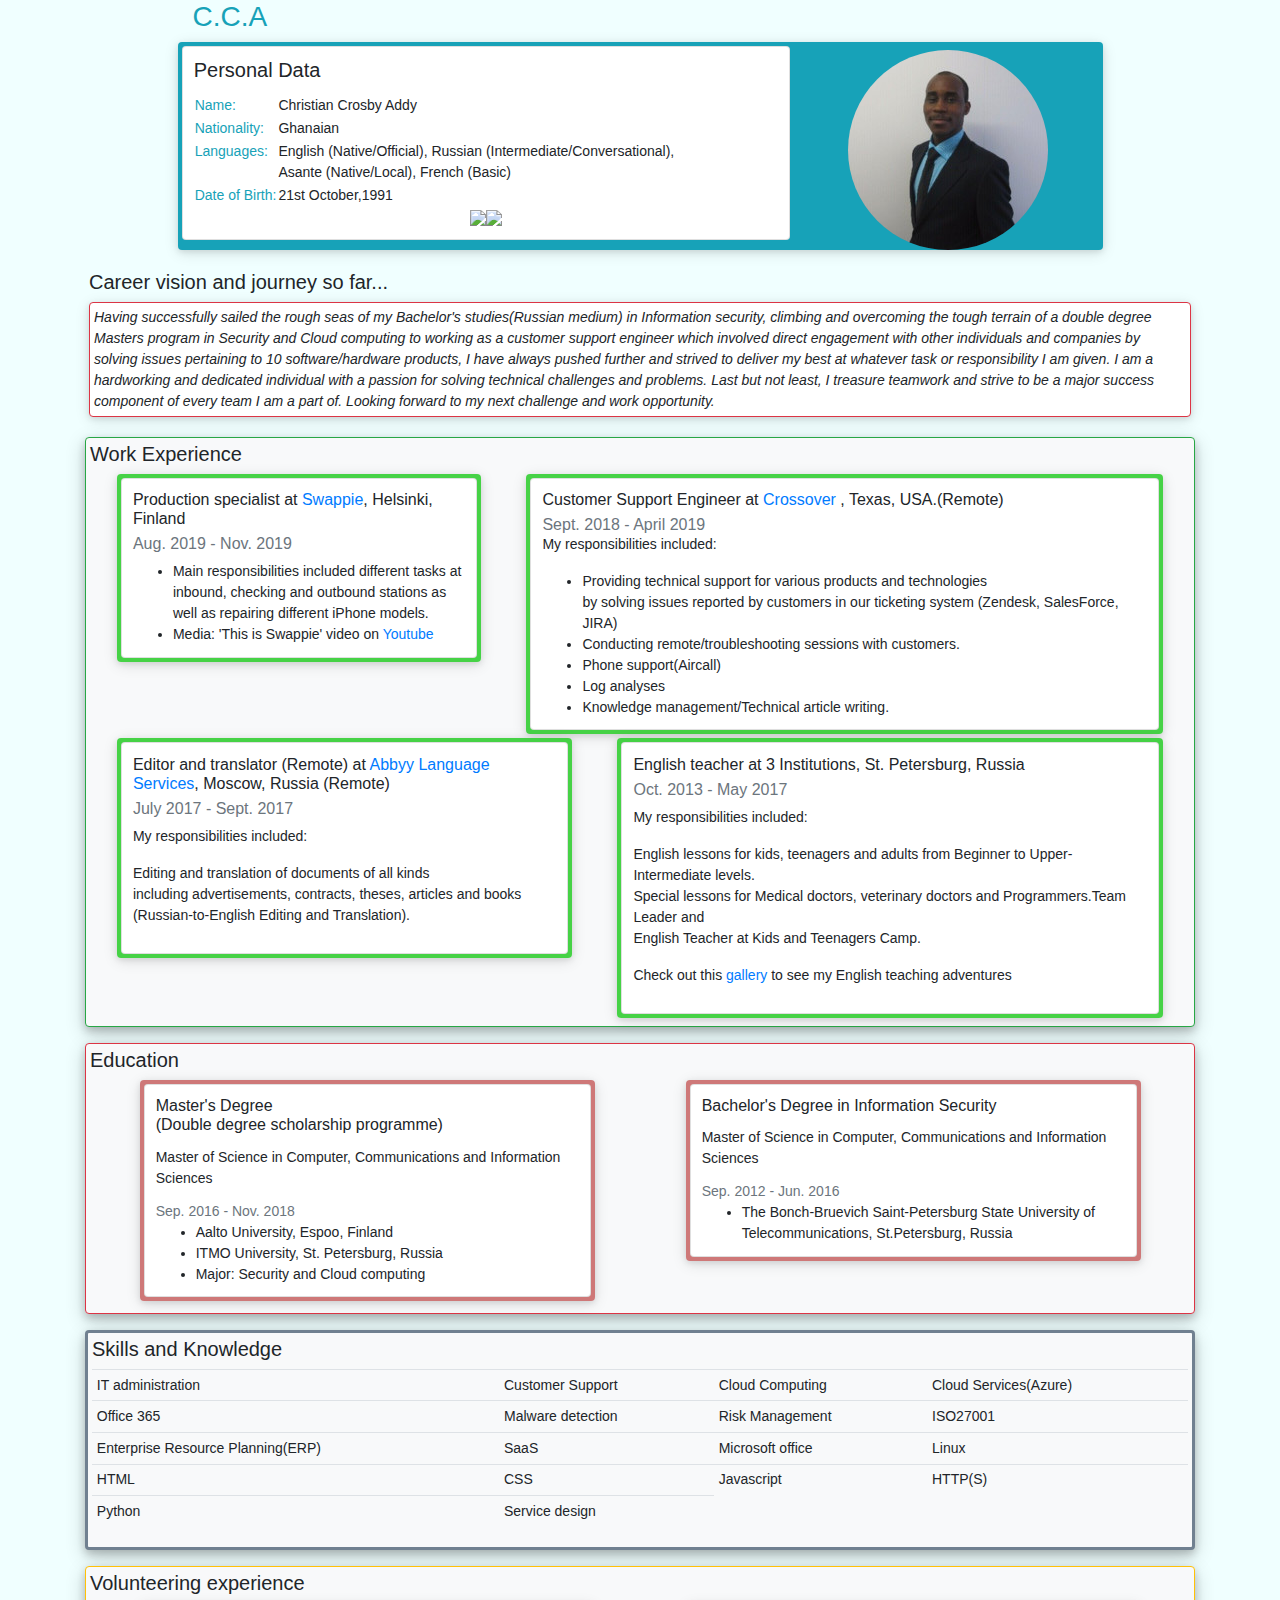
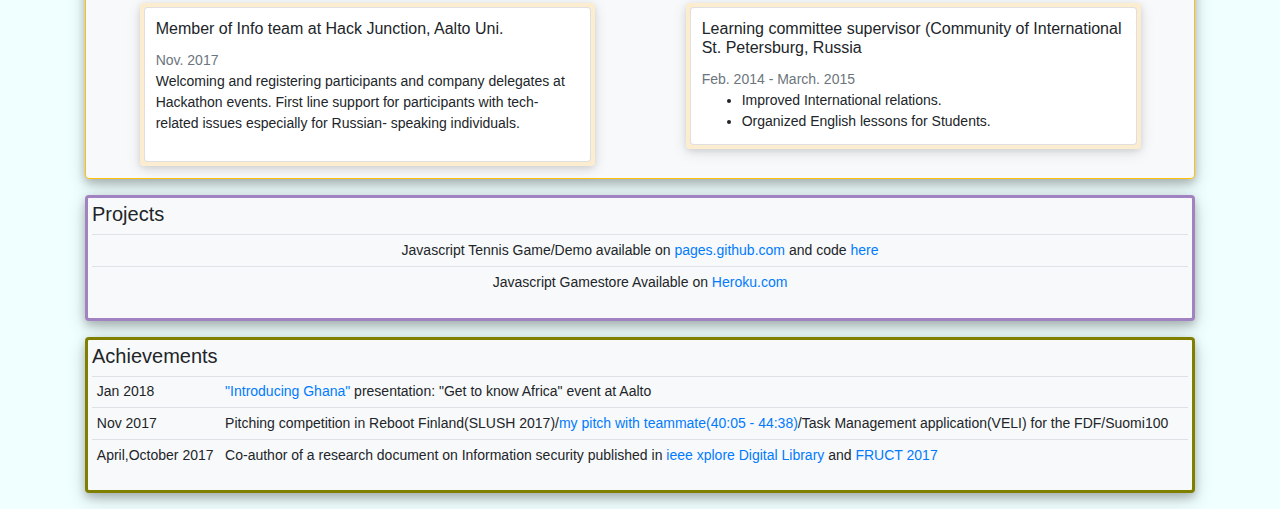
==== index.html @ db470916 "add link (gallery pictures of English teaching experience)" ====
<!doctype html>
<html lang="en">

<head>
    <!-- Required meta tags -->
    <meta charset="utf-8">
    <meta name="viewport" content="width=device-width, initial-scale=1, shrink-to-fit=no">

    <!-- Bootstrap CSS -->
    <link rel="stylesheet" href="https://stackpath.bootstrapcdn.com/bootstrap/4.3.1/css/bootstrap.min.css" integrity="sha384-ggOyR0iXCbMQv3Xipma34MD+dH/1fQ784/j6cY/iJTQUOhcWr7x9JvoRxT2MZw1T"
    crossorigin="anonymous">

    <!-- Custom CSS -->
    <link rel="stylesheet" type="text/css" href="resume.css">

    <!-- Font awesome - Webfront -->
    <!-- <link rel="stylesheet" href="https://use.fontawesome.com/releases/v5.9.0/css/solid.css" integrity="sha384-ypqxM+6jj5ropInEPawU1UEhbuOuBkkz59KyIbbsTu4Sw62PfV3KUnQadMbIoAzq" crossorigin="anonymous"> -->
    <!-- <link rel="stylesheet" href="https://use.fontawesome.com/releases/v5.9.0/css/fontawesome.css" integrity="sha384-NnhYAEceBbm5rQuNvCv6o4iIoPZlkaWfvuXVh4XkRNvHWKgu/Mk2nEjFZpPQdwiz" crossorigin="anonymous"> -->
    <script src="https://kit.fontawesome.com/73251abeca.js"></script>

    <!-- Javascript -->
    <script src="https://ajax.googleapis.com/ajax/libs/jquery/3.4.1/jquery.min.js"></script>
    <script src="https://cdnjs.cloudflare.com/ajax/libs/popper.js/1.14.7/umd/popper.min.js"></script>
    <script src="https://maxcdn.bootstrapcdn.com/bootstrap/4.3.1/js/bootstrap.min.js"></script>

    <title>Christian Addy - Resume</title>
</head>
<body>
  <header>
      <div class="container">
        <div class="row col-md-12 col-lg-10 mx-auto">
        <h3 class="text-info mb-1">C.C.A</h3>
        </div>
      </div>
  </header>
  <section class="container mt-1 mb-3">
    <!-- Personal Data -->
    <!-- Row 1 -->
      <div class="row bg-info rounded css-shadow-3 col-md-12 col-lg-10 px-0 mx-auto">
        <!-- Item 1 -->
          <div class="col-md-4 order-md-2 mt-2 align-self-center">
              <img src="Linkedin profile pic.jpg" class="rounded-circle mx-auto d-block align-self-center" alt="Responsive image">
          </div>
          <!--End of Item 1  -->

          <!-- Item 2 -->
          <!--Using paragraphs and spans-->
          <div class="col-md-8 order-md-1 p-1">
            <div class="card">
              <div class="card-body">
                <h5 class="card-title">Personal Data</h5>
                <!-- <h5 class="card-title">Personal Data</h5>
                <p class="mb-1"><span class="text-info">Nationality: </span><span class="second-text">Ghanaian</span></p>
                <p class="mb-1"><span class="text-info">Languages: </span><span class="second-text">English (Native/Official), Russian (Intermediate/Conversational),</span></p>
                <p class="mb-1"><span class="text-info invisible">Languages: </span><span class="second-text">& Asante (Native/Local), French (Basic)</span></p>
                <p class="mb-1"><span class="text-info">Date of Birth: </span><span class="second-text">21st October,1991</span></p>
                <p class="mb-1"><span class="text-info">Phone: </span><span class="second-text">+358 41 7519139</span></p>
                <p class="mb-1"><span class="text-info">Email: </span><span class="second-text">jlcaddy4@gmail.com</span></p>
                <p class="mb-1 text-info">LinkedIn: <a href="https://www.linkedin.com/in/christian-crosby-addy-b1341382" class="text-secondary">https://www.linkedin.com/in/christian-crosby-addy-b1341382/</a></p> -->

                <!--Using tables below-->

                <table>
                  <tr>
                    <td class="text-info">Name:</td>
                    <td>Christian Crosby Addy</td>
                  </tr>
                  <tr>
                    <td class="text-info">Nationality:</td>
                    <td>Ghanaian</td>
                  </tr>
                  <tr>
                    <td class="d-flex align-items-start text-info">Languages:</td>
                    <td>English (Native/Official), Russian (Intermediate/Conversational), <br> Asante (Native/Local), French (Basic)</td>
                  </tr>
                  <tr>
                    <td class="text-info"> Date of Birth:</td>
                    <td class="align-items-center">21st October,1991</td>
                  </tr>
              </table>
                <div class="social-icons d-flex justify-content-center">
                  <a href="https://www.linkedin.com/in/christian-crosby-addy-b1341382/"><img src="https://img.icons8.com/plasticine/50/000000/linkedin.png"></a>
                  <a href="https://github.com/criscrispy"><img src="https://img.icons8.com/ios-filled/40/000000/github.png"></a>
                </div>
                </div>
              </div>
            </div>
          <!-- End of Item 2 -->
        </div>
        <!-- End of Row 1 -->
        <!-- End of Personal Data -->


  <!-- About me section -->
  <div class="p-1 my-3 mx-auto rounded col-md-12">
      <h5>Career vision and journey so far...</h5>
      <div class="bg-white border border-danger p-1 rounded mt-1 col-md-12  mx-auto css-shadow-1">
          <p class="font-italic mb-0">Having successfully sailed the rough seas of my Bachelor's studies(Russian medium)
           in Information security, climbing and overcoming the tough terrain of a double
           degree Masters program in Security and Cloud computing to working as a customer
           support engineer which involved direct engagement with other individuals and companies
           by solving issues pertaining to 10 software/hardware products,
           I have always pushed further and strived to deliver my best at
           whatever task or responsibility I am given.
           I am a hardworking and dedicated individual with a passion for solving technical
           challenges and problems. Last but not least, I treasure teamwork and strive to
           be a major success component of every team I am a part of. Looking forward to
           my next challenge and work opportunity.</p>
       </div>
  </div>

<!-- Work experience section -->
      <div class="bg-light border border-success p-1 my-3 rounded css-shadow-2">
        <h5>Work Experience</h5>
        <!-- Row 1 - Work Experience -->
        <div class="row m-1 align-items-start justify-content-around">
            <!-- Item 1 -->
            <div class="col-md-4  mb-1 rounded work-ex-item p-1 css-shadow-3">
                  <div class="card">
                    <div class="card-body">
                      <h6 class="card-title">Production specialist at <a href="https://swappie.com/en/">Swappie</a>, Helsinki, Finland</h6>
                      <h6 class="card-subtitle mb-2 text-muted">Aug. 2019 - Nov. 2019</h6>
                      <ul>
                        <li>Main responsibilities included different tasks at inbound, checking and outbound stations as well as repairing different iPhone models.</li>
                        <li>Media: 'This is Swappie' video on <a href="https://www.youtube.com/watch?v=WFl560Ij-IQ&feature=youtu.be">Youtube</a></li>
                      </ul>
                    </div>
                  </div>
              </div>
              <!-- End of Item 1 -->

              <!-- Item 2 -->
              <div class="col-md-7 work-ex-item rounded p-1 css-shadow-3">
                <div class="card">
                  <div class="card-body">
                    <h6 class="card-title">Customer Support Engineer at <a href="https://www.crossover.com">Crossover</a> , Texas, USA.(Remote)</h6>
                    <h6 class="card-subtitle text-muted">Sept. 2018 - April 2019</h6>
                    <p>My responsibilities included:</p>
                    <ul>
                      <li>Providing technical support for various products and technologies <br> by solving issues reported by customers in our ticketing system (Zendesk, SalesForce, JIRA)</li>
                      <li>Conducting remote/troubleshooting sessions with customers.</li>
                      <li>Phone support(Aircall)</li>
                      <li>Log analyses</li>
                      <li>Knowledge management/Technical article writing.</li>
                    </ul>
                  </div>
                </div>
              </div>
        </div>
              <!--End of Item 2  -->
              <!--End of Row 1 - Work Experience -->


            <!-- Row 2 - Work Experience -->
        <div class="row m-1 align-items-start justify-content-around">
          <!-- Item 1 -->
          <div class="rounded p-1 mb-1 work-ex-item col-md-5 css-shadow-3">
              <div class="card">
                <div class="card-body">
                  <h6 class="card-title">Editor and translator (Remote) at <a href="https://en.als.ltd/about">Abbyy Language Services</a>, Moscow, Russia (Remote)</h6>
                  <h6 class="card-subtitle mb-2 text-muted">July  2017 - Sept. 2017</h6>
                  <p>My responsibilities included:</p>
                  <p>Editing and translation of documents of all kinds <br> including advertisements, contracts, theses, articles and books <br>(Russian-to-English Editing and Translation).</p>
                </div>
              </div>
            </div>
          <!-- End of Item 1 -->

          <!-- Item 2 -->
          <div class="col-md-6 rounded work-ex-item p-1 css-shadow-3">
                <div class="card">
                  <div class="card-body">
                    <h6 class="card-title">English teacher at 3 Institutions, St. Petersburg, Russia</h6>
                    <h6 class="card-subtitle mb-2 text-muted">Oct. 2013 - May 2017</h6>
                    <p>My responsibilities included:</p>
                    <p>English lessons for kids, teenagers and adults from Beginner to Upper-Intermediate levels. <br>
                      Special lessons for Medical doctors, veterinary doctors and Programmers.Team Leader and <br>
                       English Teacher at Kids and Teenagers Camp.</p>
                       <p>Check out this <a href="https://criscrispy.github.io/my-english-teaching-adventures-in-pictures/">gallery</a> to see my English teaching adventures </p>
                  </div>
                </div>
        </div>
      </div>
    <!-- End of Row 2 - Work Experience -->
  </div>
<!-- End of work experience section -->


<!-- Education section -->
  <div class="bg-light border border-danger p-1 my-3 rounded css-shadow-2">
    <h5>Education</h5>
    <!-- Row 1 - Education -->
    <div class="row m-1 align-items-start justify-content-around">
        <!-- Item 1 -->
        <div class="col-md-5 mb-1 rounded education-item p-1 css-shadow-3">
              <div class="card">
                <div class="card-body">
                  <h6 class="card-title">Master's Degree<br>(Double degree scholarship programme)</h6>
                  <p class="card-title">Master of Science in Computer, Communications and Information Sciences</p>
                  <h7 class="card-subtitle mb-2 text-muted">Sep. 2016 - Nov. 2018</h7>
                  <ul>
                    <li>Aalto University, Espoo, Finland</li>
                    <li>ITMO University, St. Petersburg, Russia</li>
                    <li>Major: Security and Cloud computing</li>
                  </ul>
                </div>
              </div>
          </div>
          <!-- End of Item 1 -->

          <!-- Item 2 -->
          <div class="col-md-5 education-item rounded p-1 css-shadow-3">
            <div class="card">
              <div class="card-body">
                <h6 class="card-title">Bachelor's Degree in Information Security</h6>
                <p class="card-title">Master of Science in Computer, Communications and Information Sciences</p>
                <h7 class="card-subtitle mb-2 text-muted">Sep. 2012 - Jun. 2016</h7>
                <ul>
                  <li>The Bonch-Bruevich Saint-Petersburg State University of Telecommunications, St.Petersburg, Russia</li>
                </ul>
              </div>
            </div>
          </div>
    </div>
          <!--End of Item 2  -->
          <!-- End of Row 1 - Education -->
  </div>
<!-- End of Education section -->


<!-- Skills and Knowledge section -->
<div class="bg-light skills-knowledge p-1 my-3 rounded css-shadow-2">
  <h5>Skills and Knowledge</h5>
    <table class="table table-sm">
      <tbody>
        <tr class="justify-content-center">
          <td>IT administration</td>
          <td>Customer Support</td>
          <td>Cloud Computing</td>
          <td>Cloud Services(Azure)</td>
        </tr>
        <tr>
          <td>Office 365</td>
          <td>Malware detection</td>
          <td>Risk Management</td>
          <td>ISO27001</td>
        </tr>
        <tr>
          <td>Enterprise Resource Planning(ERP)</td>
          <td>SaaS</td>
          <td>Microsoft office</td>
          <td>Linux</td>
        </tr>
        <tr>
          <td>HTML</td>
          <td>CSS</td>
          <td>Javascript</td>
          <td>HTTP(S)</td>
        </tr>
        <tr>
          <td>Python</td>
          <td>Service design</td>
        </tr>
      </tbody>
    </table>
  </div>
</div>
<!-- End of Skills and Knowledge section -->

<!-- Volunteering experience section -->
  <div class="bg-light border border-warning p-1 my-3 rounded css-shadow-2">
    <h5>Volunteering experience</h5>
    <!-- Row 1 - Volunteering experience section -->
    <div class="row m-1 align-items-start justify-content-around">
        <!-- Item 1 -->
        <div class="col-md-5 mb-1 rounded p-1 css-shadow-3 volun-ex-item">
              <div class="card">
                <div class="card-body">
                  <h6 class="card-title">Member of Info team at Hack Junction, Aalto Uni.</h6>
                  <h7 class="card-subtitle mb-2 text-muted">Nov. 2017</h7>
                  <p>Welcoming and registering participants and company delegates at Hackathon events.
                    First line support for participants with tech-related issues especially for Russian-
                    speaking individuals.</p>
                </div>
              </div>
          </div>
          <!-- End of Item 1 -->

          <!-- Item 2 -->
          <div class="col-md-5 rounded p-1 css-shadow-3 volun-ex-item">
            <div class="card">
              <div class="card-body">
                <h6 class="card-title">Learning committee supervisor (Community of International St. Petersburg, Russia</h6>
                <h7 class="card-subtitle mb-2 text-muted">Feb. 2014 - March. 2015</h7>
                <ul>
                  <li>Improved International relations.</li>
                  <li>Organized English lessons for Students.</li>
                </ul>
              </div>
            </div>
          </div>
    </div>
          <!--End of Item 2  -->
          <!-- End of Row 1 - Volunteering experience section -->
  </div>
<!-- End of Volunteering experience section  -->

<!-- Projects section -->
<div class="bg-light projects p-1 my-3 rounded css-shadow-2">
  <h5>Projects</h5>
    <table class="table table-sm text-center">
      <tbody>
        <tr>
          <td>Javascript Tennis Game/Demo available on <a href="https://criscrispy.github.io/TENNIS-GAME-IN-JAVASCRIPT-AND-HTML/">pages.github.com</a> and code <a href="https://github.com/criscrispy/TENNIS-GAME-IN-JAVASCRIPT-AND-HTML">here</a></td>
        </tr>
        <tr>
          <td>Javascript Gamestore Available on <a href="https://calm-mountain-93740.herokuapp.com">Heroku.com</a></td>
        </tr>
      </tbody>
    </table>
  </div>
</div>
<!-- End of Projects section -->

<!-- Achievements section -->
<div class="bg-light achievements p-1 my-3 rounded css-shadow-2">
  <h5>Achievements</h5>
    <table class="table table-sm">
      <tbody>
        <tr>
          <td>Jan 2018</td>
          <td><a href="https://goo.gl/VLYKh4">"Introducing Ghana"</a> presentation: "Get to know Africa" event at Aalto</td>
        </tr>
        <tr>
          <td>Nov 2017</td>
          <td class="text-break">Pitching competition in Reboot Finland(SLUSH 2017)/<a href="https://goo.gl/rmZju6">my pitch with teammate(40:05 - 44:38)</a>/Task Management application(VELI) for the FDF/Suomi100</td>
        </tr>
        <tr>
          <td>April,October 2017</td>
          <td>Co-author of a research document on Information security published in
            <a href="http://ieeexplore.ieee.org/document/8071333/">ieee xplore Digital Library</a> and
            <a href="https://www.fruct.org/publications/fruct20/files/Pan.pdf">FRUCT 2017</a></td>
        </tr>
      </tbody>
    </table>
  </div>
</div>
<!-- End of Skills and Knowledge section -->

  </section>
</body>
---- resume.css ----
body {
  background-color: azure;
  font-size: 0.875rem;
}

ul {
  margin-bottom: 0rem;
}

.card-body {
  padding: 0.7rem;
}


/*.css-shadow1 - used for about-me section div only --
: Career and journey so far  */
.css-shadow-1 {
  -ms-transform: scale(1) ; /* IE 9 */
  -webkit-transform: scale(1) ; /* Safari 3-8 */
  transform: scale(1) ;
  transition: transform .5s ease-out;
  box-shadow: 0 2px 6px 0 rgba(0, 0, 0, 0.1),
  0 3px 15px 0 rgba(0, 0, 0, 0.11);
}

.css-shadow-1:hover{
  -ms-transform: scale(1.04) ; /* IE 9 */
  -webkit-transform: scale(1.04) ; /* Safari 3-8 */
  transform: scale(1.04) ;
  transition: transform .5s ease-in-out;
  box-shadow: 0 4px 8px 0 rgba(0, 0, 0, 0.2),
  0 6px 20px 0 rgba(0, 0, 0, 0.19);
}

/*.css-shadow-2 - used for parent divs such as work experience, education */
.css-shadow-2{
  box-shadow: 0 4px 8px 0 rgba(0, 0, 0, 0.2),
  0 6px 20px 0 rgba(0, 0, 0, 0.19);
}


/*.css-shadow-3 - used for child divs in the Persnal data, work experience, education */
.css-shadow-3:hover{
  -ms-transform: scale(1.01) ; /* IE 9 */
  -webkit-transform: scale(1.01) ; /* Safari 3-8 */
  transform: scale(1.01) ;
  transition: transform .5s ease-in-out;
  box-shadow: 0 4px 8px 0 rgba(0, 0, 0, 0.2),
  0 6px 20px 0 rgba(0, 0, 0, 0.19);
}

.css-shadow-3 {
  -ms-transform: scale(1) ; /* IE 9 */
  -webkit-transform: scale(1) ; /* Safari 3-8 */
  transform: scale(1) ;
  transition: transform .5s ease-out;
  box-shadow: 0 2px 6px 0 rgba(0, 0, 0, 0.1),
  0 3px 15px 0 rgba(0, 0, 0, 0.11);
}

/* Volunteer experience */
.volun-ex-item {
  background-color: rgba(255,228,181, 0.6) /*MOCCASIN*/
}


/* Work experience */
.work-ex-item {
  /* background-color: rgb(152,251,152) /*PALEGREEN*/
  background-color: rgba(50,205,50,0.9) /*LIMEGREEN*/
}

/* Education */
.education-item {
  background-color: rgba(178,34,34, 0.6); /*FIREBRICK*/
}

/* Projects */
.projects
{
  border: solid rgba(102,51,153, 0.6) ; /*REBECCAPURPLE*/

}

/* Skills and Knowledge */
.skills-knowledge
{
  border: solid rgb(112,128,144); /*SLATEGREY*/

}


/* Achievemments */
.achievements
{
  border: solid rgb(128,128,0) ; /*OLIVE*/

}
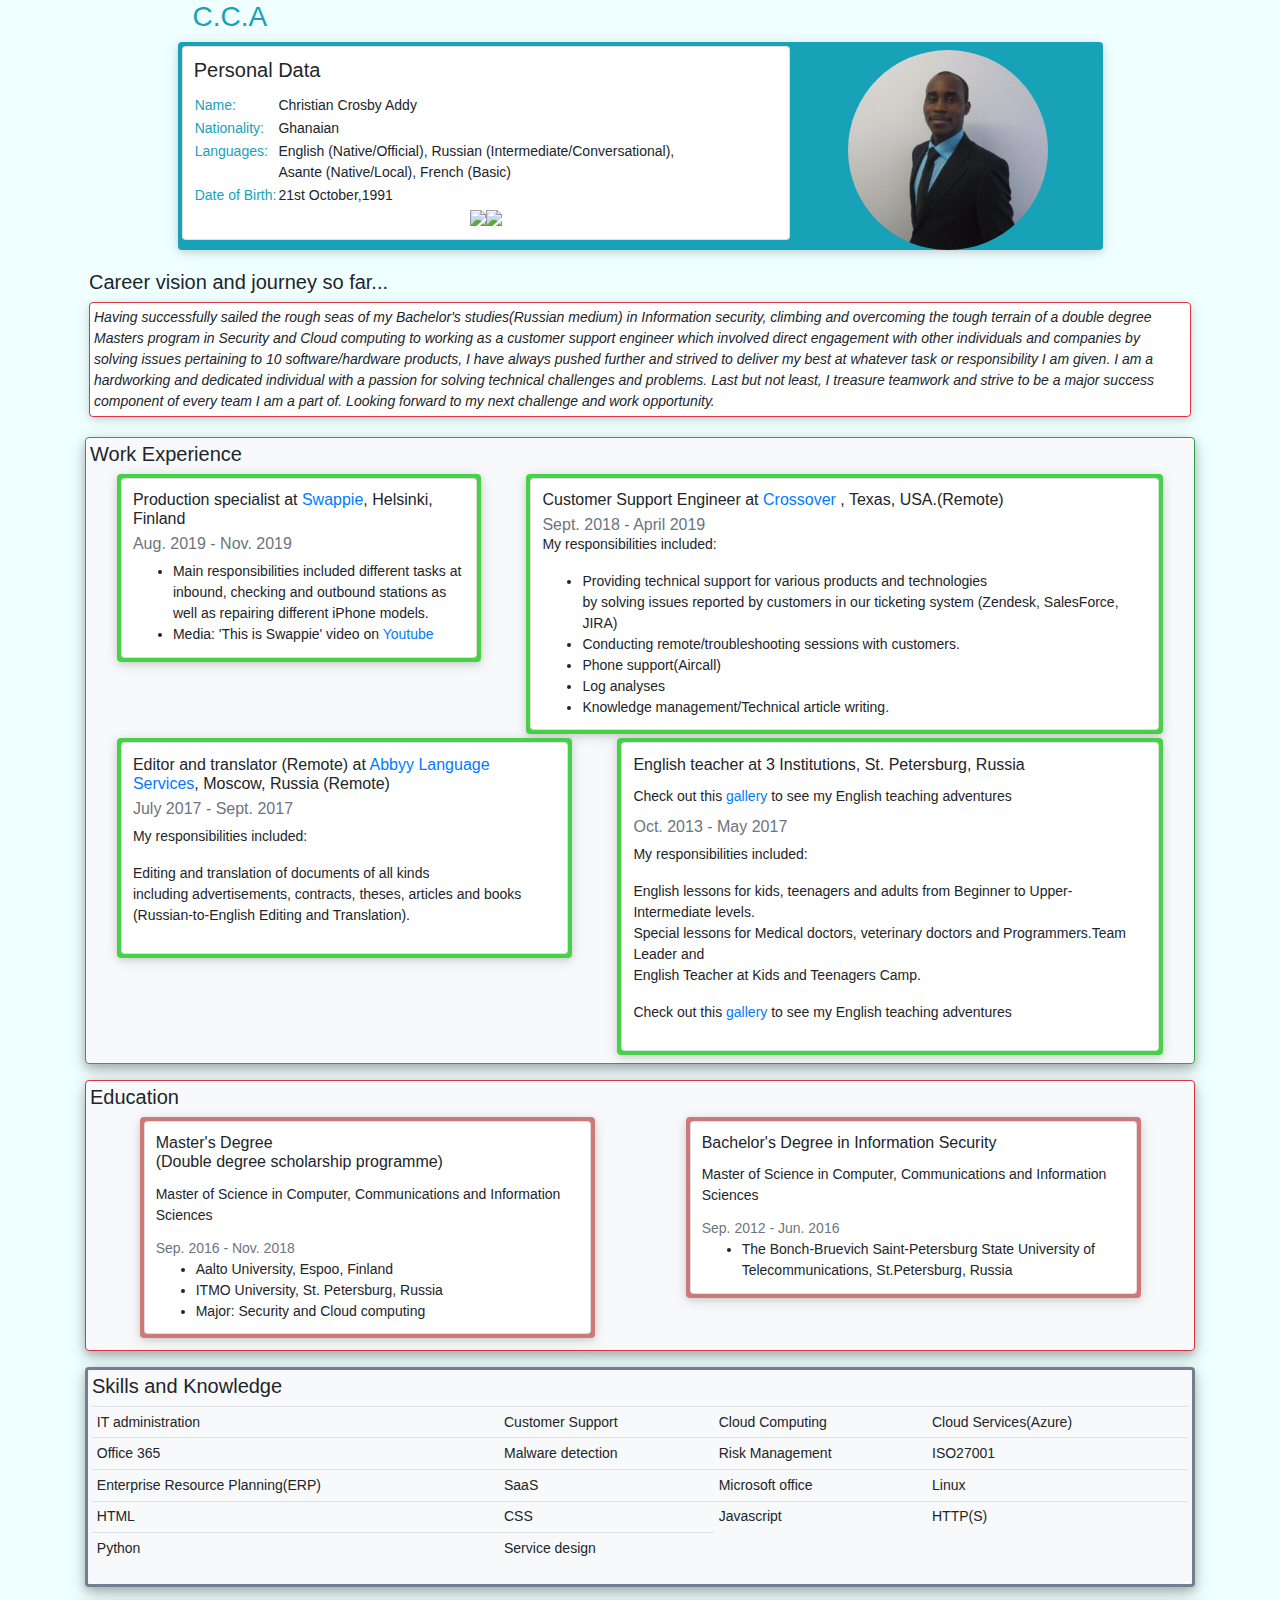
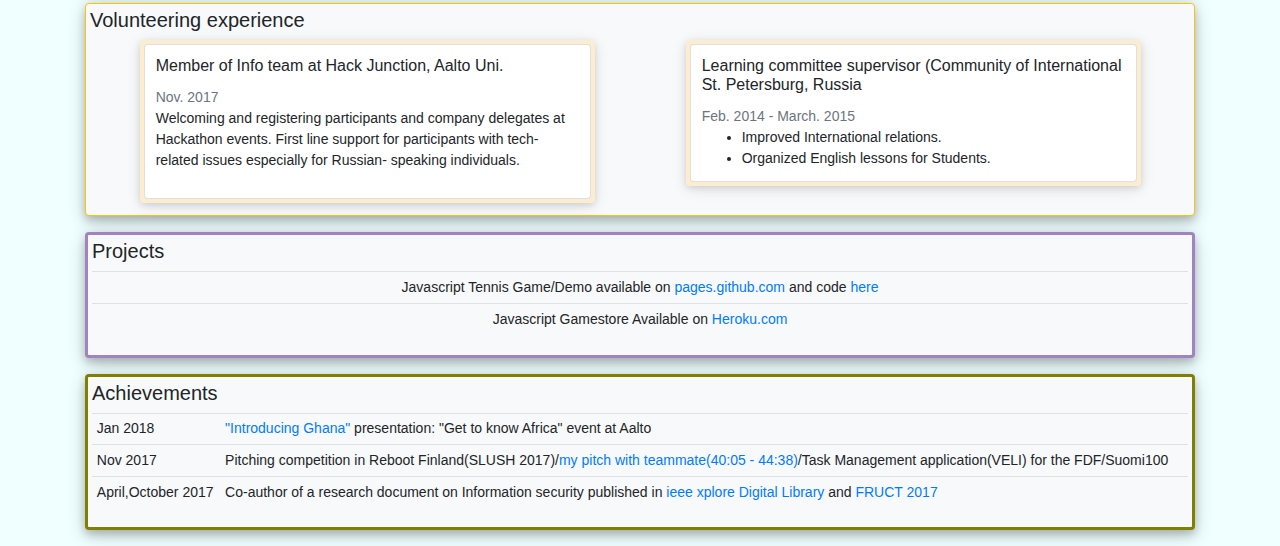
==== commit 5be7fab6: "add link (gallery pictures of English teaching experience)" ====
--- a/index.html
+++ b/index.html
@@ -171,6 +171,7 @@
                 <div class="card">
                   <div class="card-body">
                     <h6 class="card-title">English teacher at 3 Institutions, St. Petersburg, Russia</h6>
+                    <p>Check out this <a href="https://criscrispy.github.io/my-english-teaching-adventures-in-pictures/">gallery</a> to see my English teaching adventures </p>
                     <h6 class="card-subtitle mb-2 text-muted">Oct. 2013 - May 2017</h6>
                     <p>My responsibilities included:</p>
                     <p>English lessons for kids, teenagers and adults from Beginner to Upper-Intermediate levels. <br>
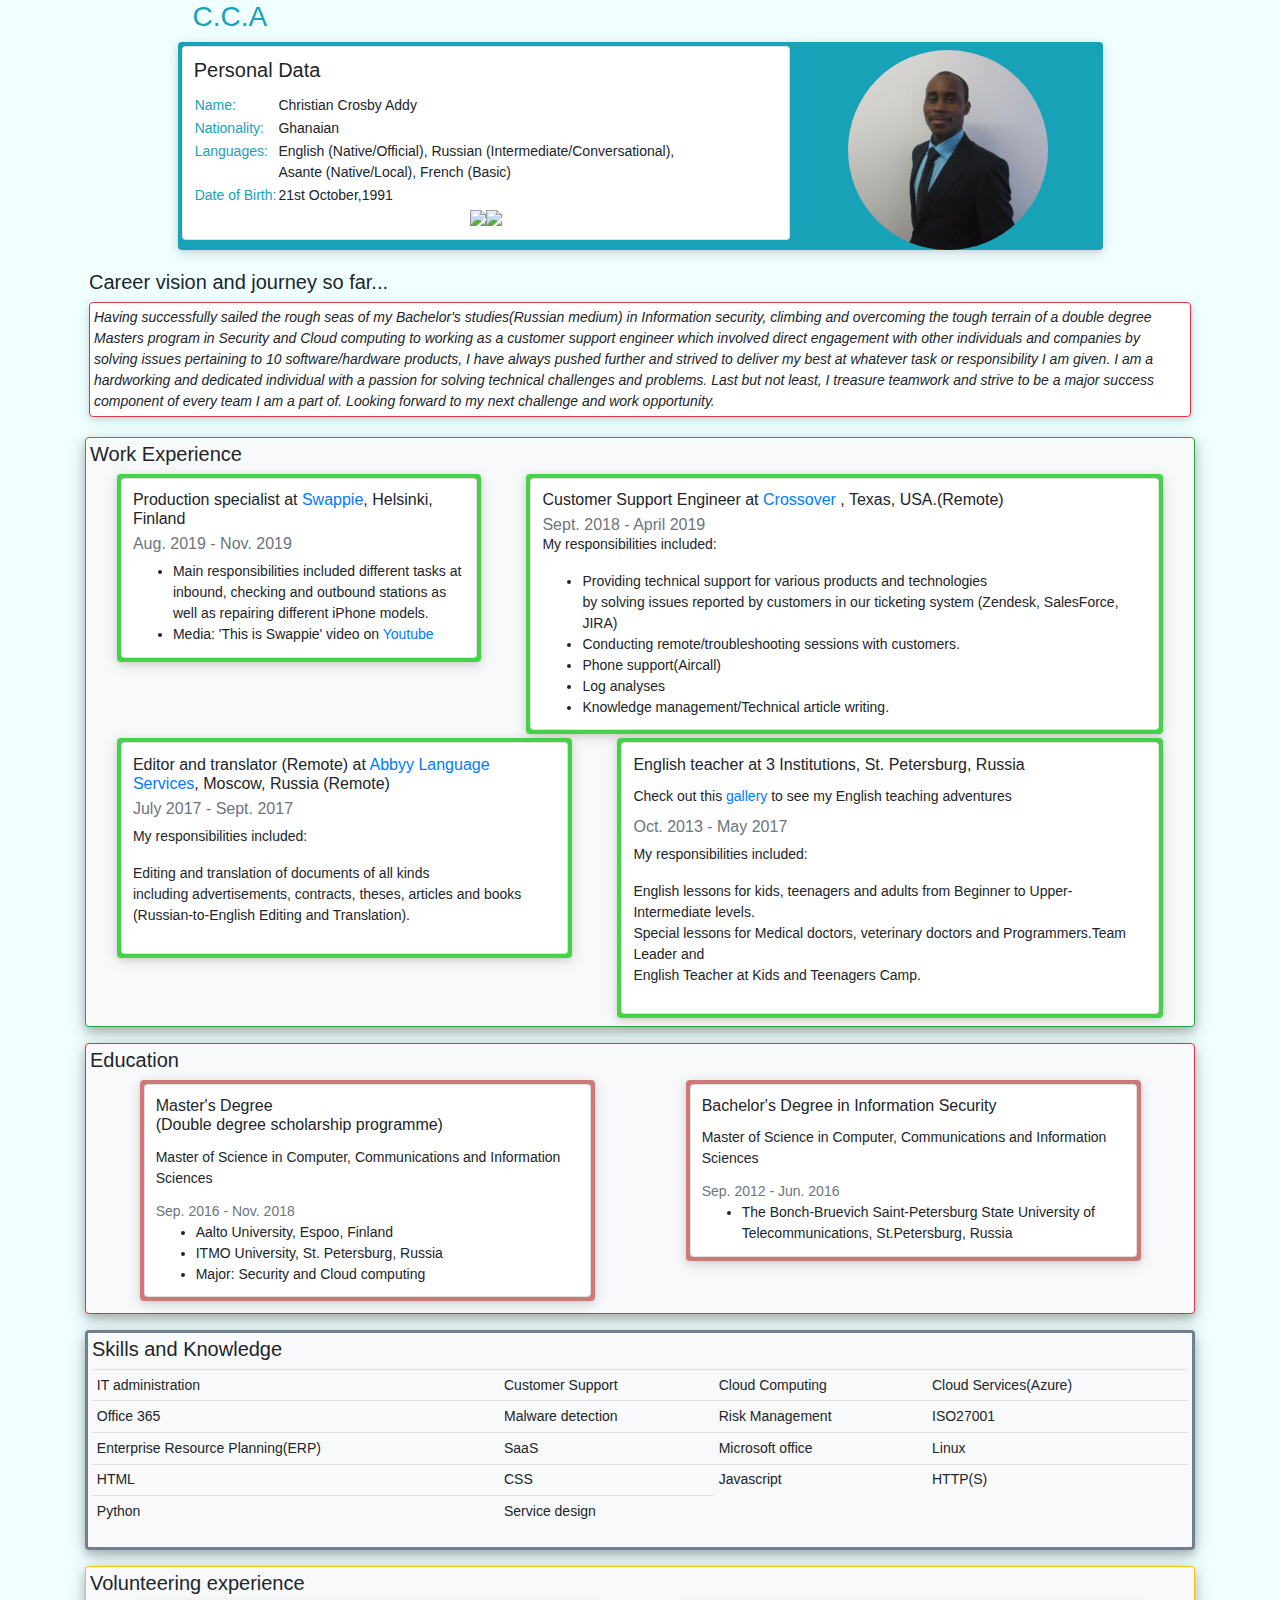
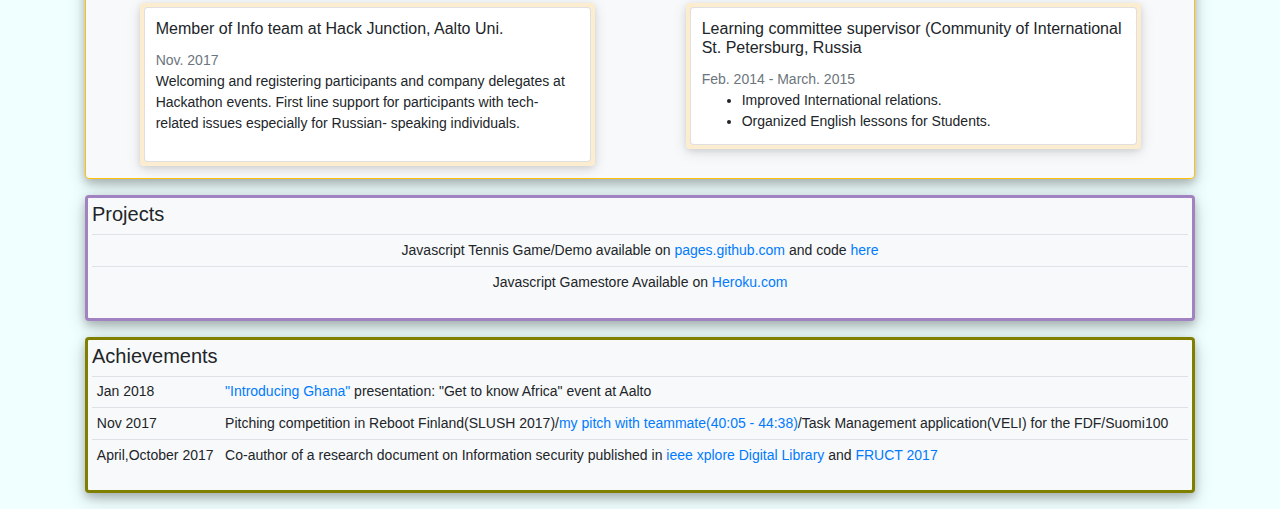
==== commit 38c7ea86: "remove link from bottom of card" ====
--- a/index.html
+++ b/index.html
@@ -177,7 +177,6 @@
                     <p>English lessons for kids, teenagers and adults from Beginner to Upper-Intermediate levels. <br>
                       Special lessons for Medical doctors, veterinary doctors and Programmers.Team Leader and <br>
                        English Teacher at Kids and Teenagers Camp.</p>
-                       <p>Check out this <a href="https://criscrispy.github.io/my-english-teaching-adventures-in-pictures/">gallery</a> to see my English teaching adventures </p>
                   </div>
                 </div>
         </div>
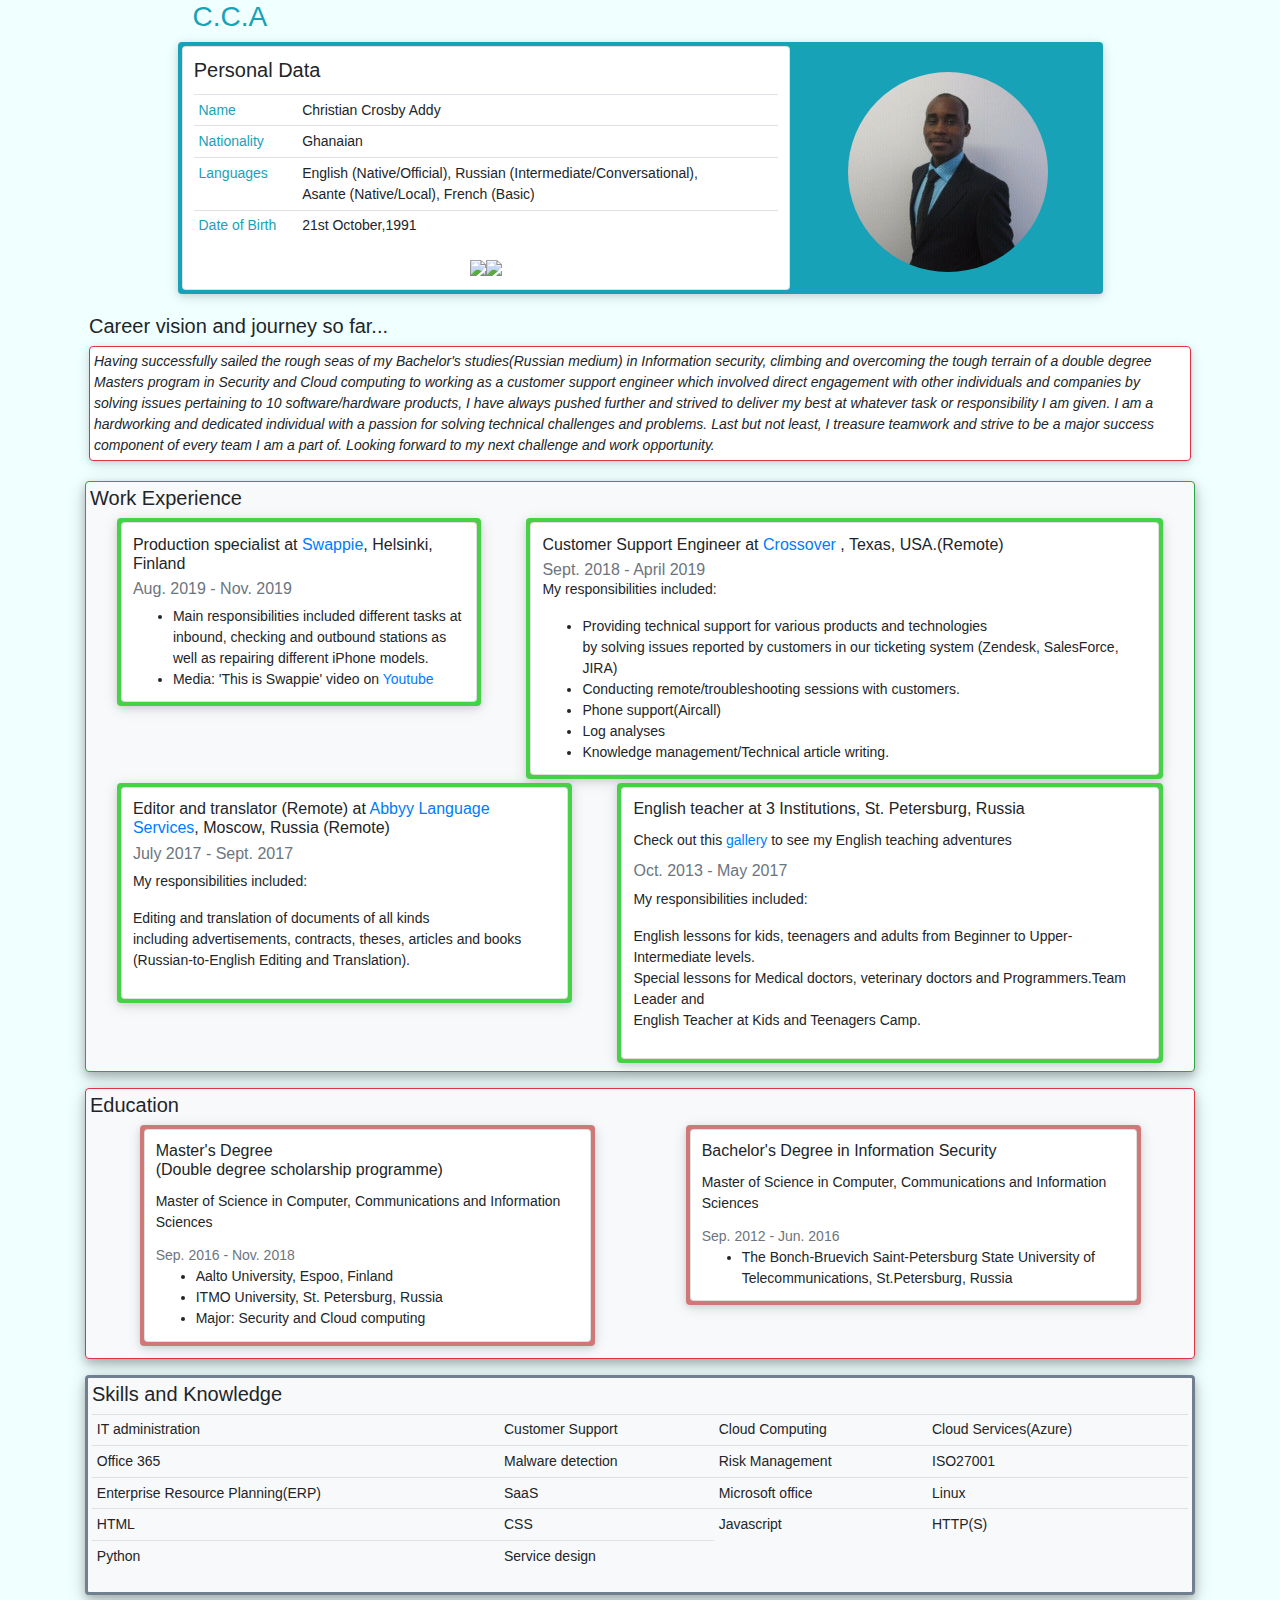
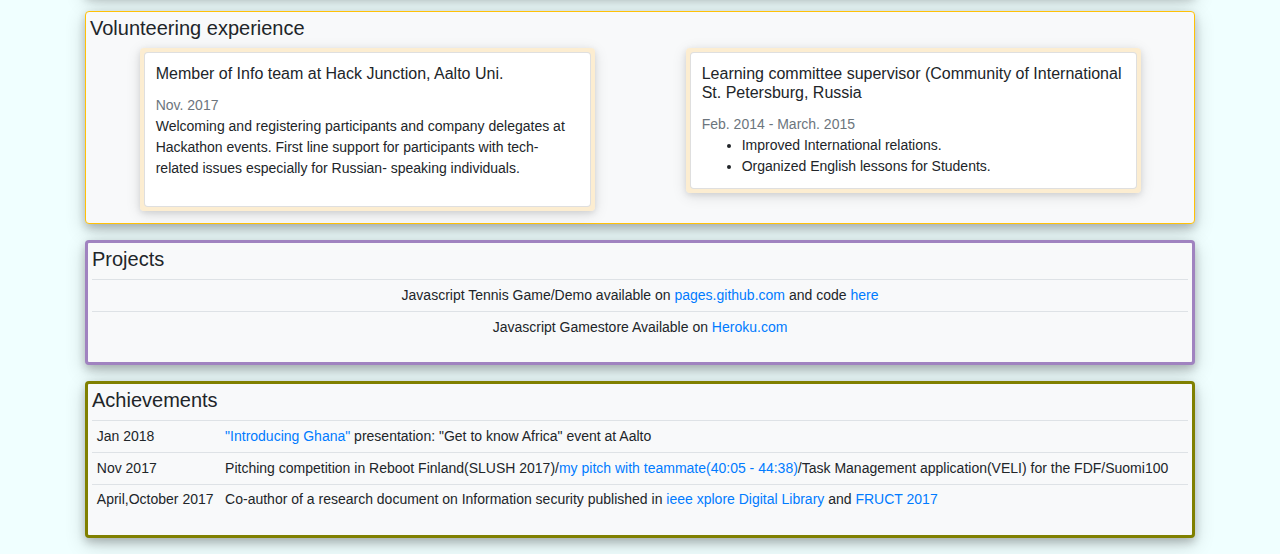
==== commit 5d9d7980: "add table and table-sm classes to personal data sec." ====
--- a/index.html
+++ b/index.html
@@ -60,21 +60,21 @@
 
                 <!--Using tables below-->
 
-                <table>
+                <table class="table table-sm">
                   <tr>
-                    <td class="text-info">Name:</td>
+                    <td class="text-info">Name</td>
                     <td>Christian Crosby Addy</td>
                   </tr>
                   <tr>
-                    <td class="text-info">Nationality:</td>
+                    <td class="text-info">Nationality</td>
                     <td>Ghanaian</td>
                   </tr>
                   <tr>
-                    <td class="d-flex align-items-start text-info">Languages:</td>
+                    <td class="d-flex align-items-start text-info">Languages</td>
                     <td>English (Native/Official), Russian (Intermediate/Conversational), <br> Asante (Native/Local), French (Basic)</td>
                   </tr>
                   <tr>
-                    <td class="text-info"> Date of Birth:</td>
+                    <td class="text-info"> Date of Birth</td>
                     <td class="align-items-center">21st October,1991</td>
                   </tr>
               </table>
@@ -233,7 +233,7 @@
   <h5>Skills and Knowledge</h5>
     <table class="table table-sm">
       <tbody>
-        <tr class="justify-content-center">
+        <tr>
           <td>IT administration</td>
           <td>Customer Support</td>
           <td>Cloud Computing</td>
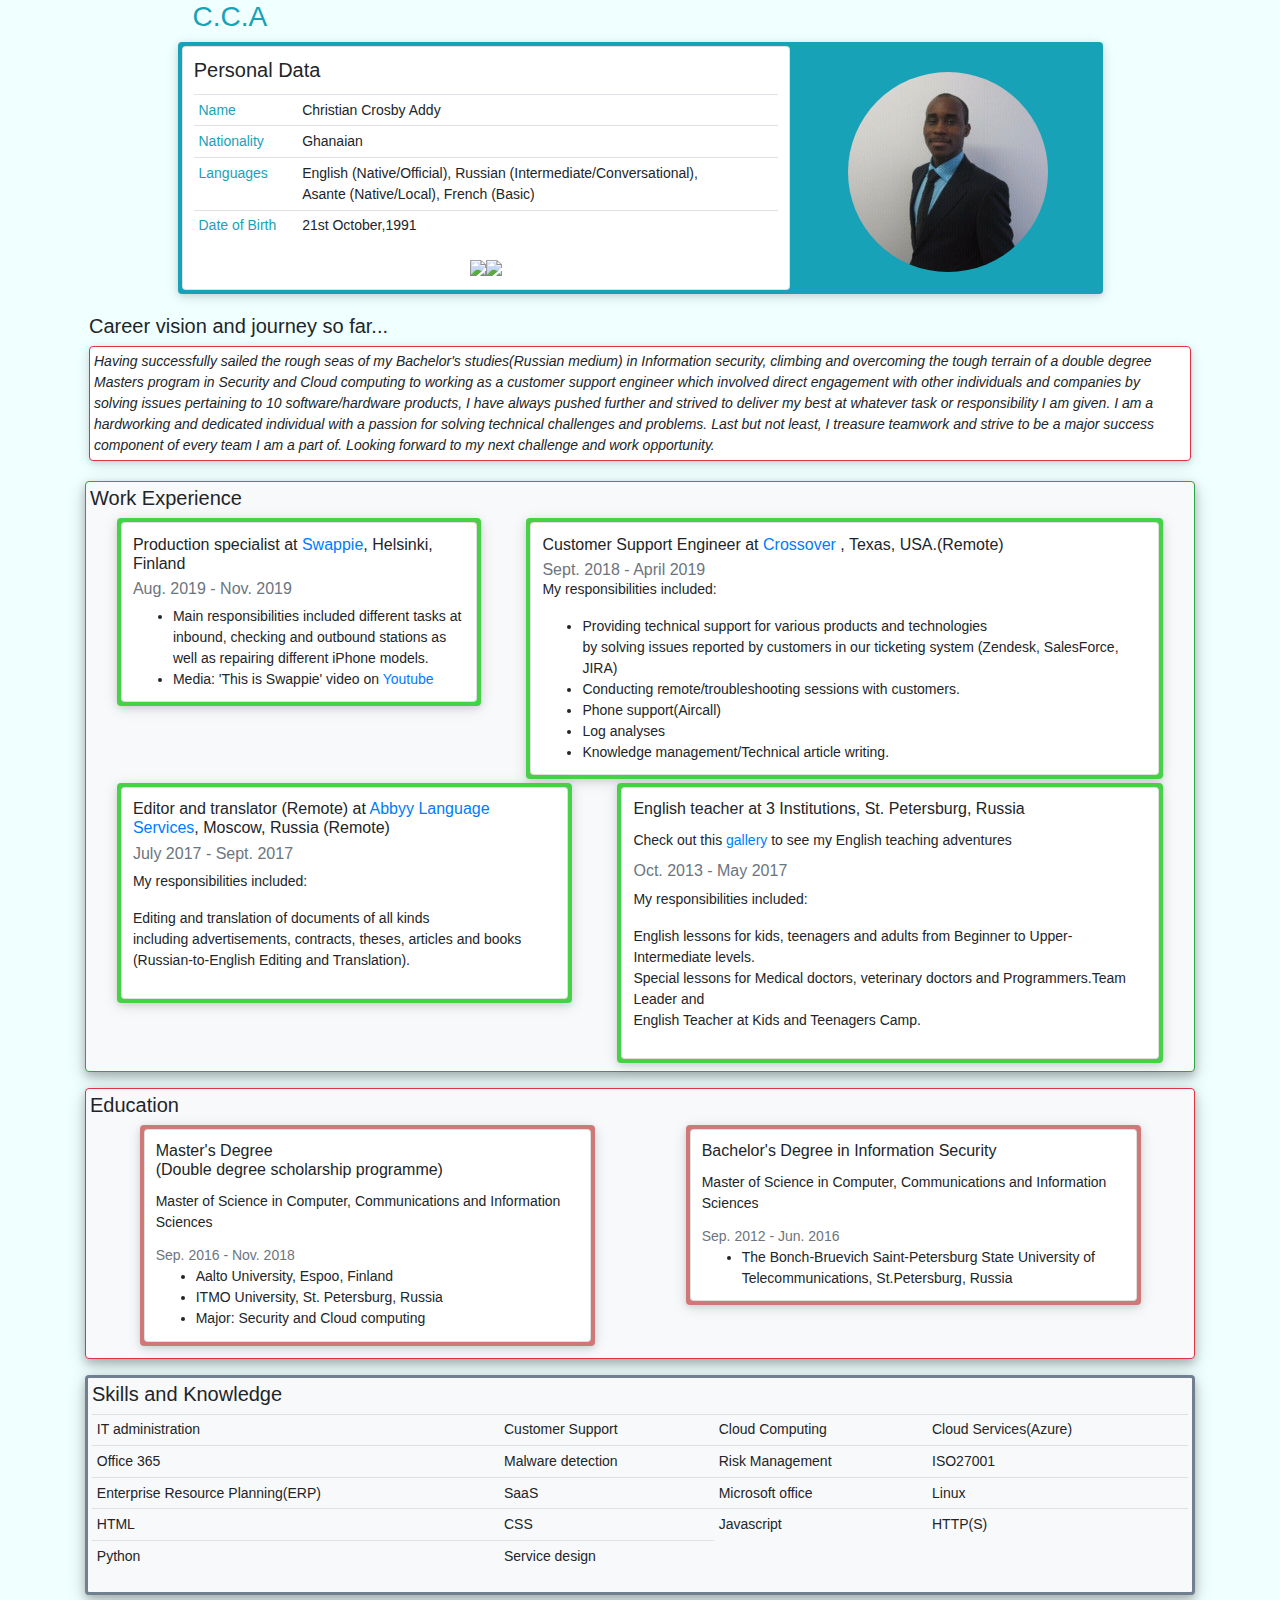
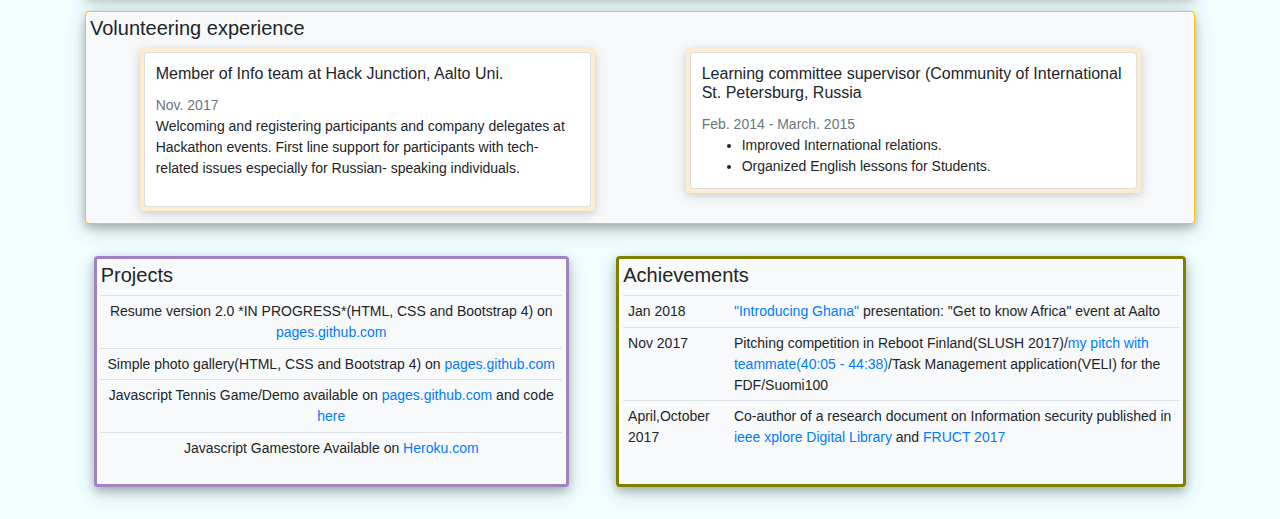
==== commit bbefb859: "update projects and achievement section" ====
--- a/index.html
+++ b/index.html
@@ -305,12 +305,20 @@
   </div>
 <!-- End of Volunteering experience section  -->
 
+<!-- Projeects and Achievements section -->
+<div class="row justify-content-around">
 <!-- Projects section -->
-<div class="bg-light projects p-1 my-3 rounded css-shadow-2">
+<div class="col-md-5 align-self-start bg-light projects p-1 my-3 rounded css-shadow-2">
   <h5>Projects</h5>
     <table class="table table-sm text-center">
       <tbody>
         <tr>
+          <td>Resume version 2.0 *IN PROGRESS*(HTML, CSS and Bootstrap 4) on <a href="https://criscrispy.github.io/simple-resume-v2/">pages.github.com</a></td>
+        </tr>
+        <tr>
+          <td>Simple photo gallery(HTML, CSS and Bootstrap 4) on <a href="https://criscrispy.github.io/my-english-teaching-adventures-in-pictures/">pages.github.com</a></td>
+        </tr>
+        <tr>
           <td>Javascript Tennis Game/Demo available on <a href="https://criscrispy.github.io/TENNIS-GAME-IN-JAVASCRIPT-AND-HTML/">pages.github.com</a> and code <a href="https://github.com/criscrispy/TENNIS-GAME-IN-JAVASCRIPT-AND-HTML">here</a></td>
         </tr>
         <tr>
@@ -319,11 +327,10 @@
       </tbody>
     </table>
   </div>
-</div>
 <!-- End of Projects section -->
 
 <!-- Achievements section -->
-<div class="bg-light achievements p-1 my-3 rounded css-shadow-2">
+<div class="col-md-6 bg-light achievements p-1 my-3 rounded css-shadow-2">
   <h5>Achievements</h5>
     <table class="table table-sm">
       <tbody>
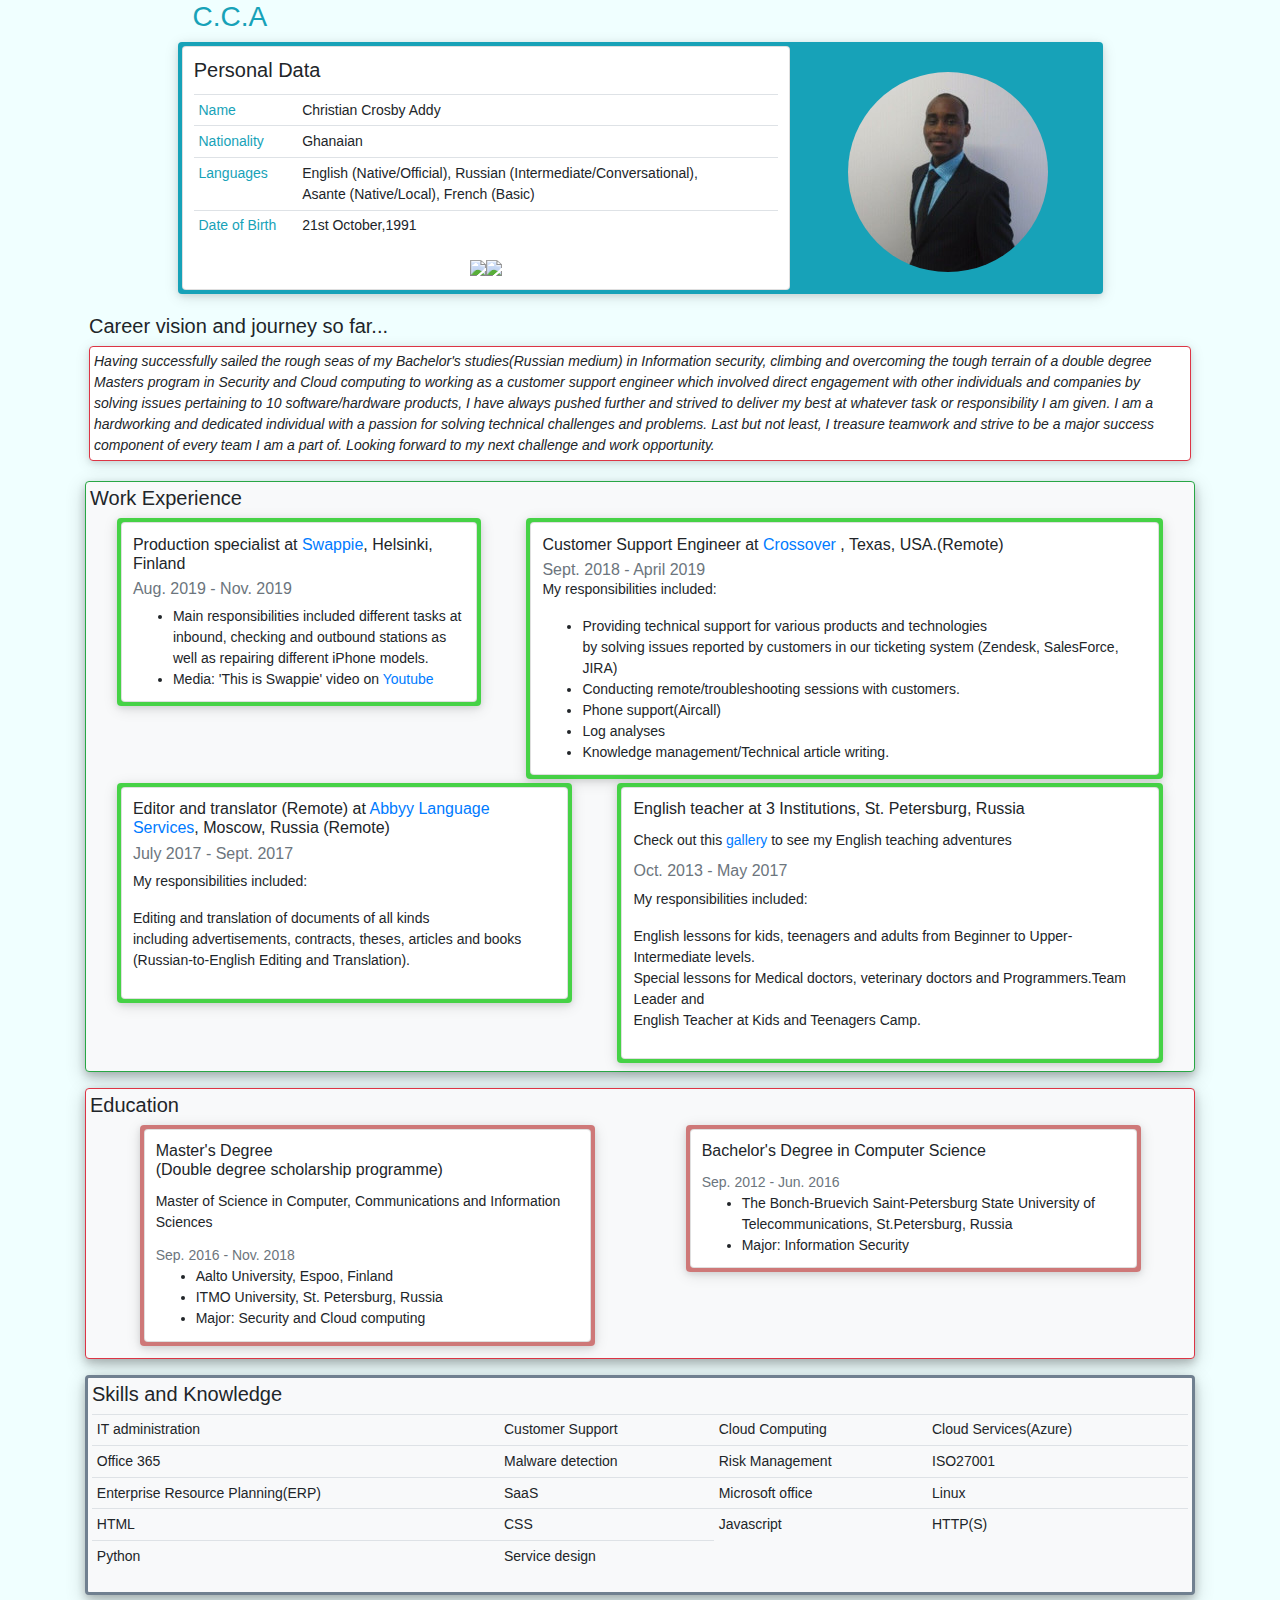
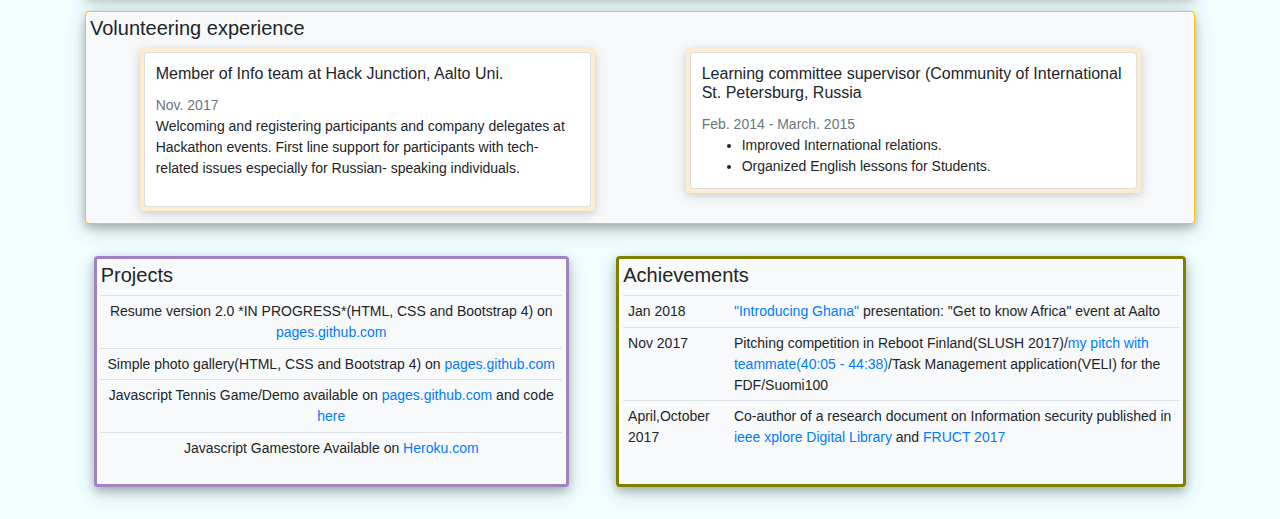
==== commit dba08b22: "fix text error in education for bachelors" ====
--- a/index.html
+++ b/index.html
@@ -212,11 +212,11 @@
           <div class="col-md-5 education-item rounded p-1 css-shadow-3">
             <div class="card">
               <div class="card-body">
-                <h6 class="card-title">Bachelor's Degree in Information Security</h6>
-                <p class="card-title">Master of Science in Computer, Communications and Information Sciences</p>
+                <h6 class="card-title">Bachelor's Degree in Computer Science</h6>
                 <h7 class="card-subtitle mb-2 text-muted">Sep. 2012 - Jun. 2016</h7>
                 <ul>
                   <li>The Bonch-Bruevich Saint-Petersburg State University of Telecommunications, St.Petersburg, Russia</li>
+                  <li>Major: Information Security</li>
                 </ul>
               </div>
             </div>
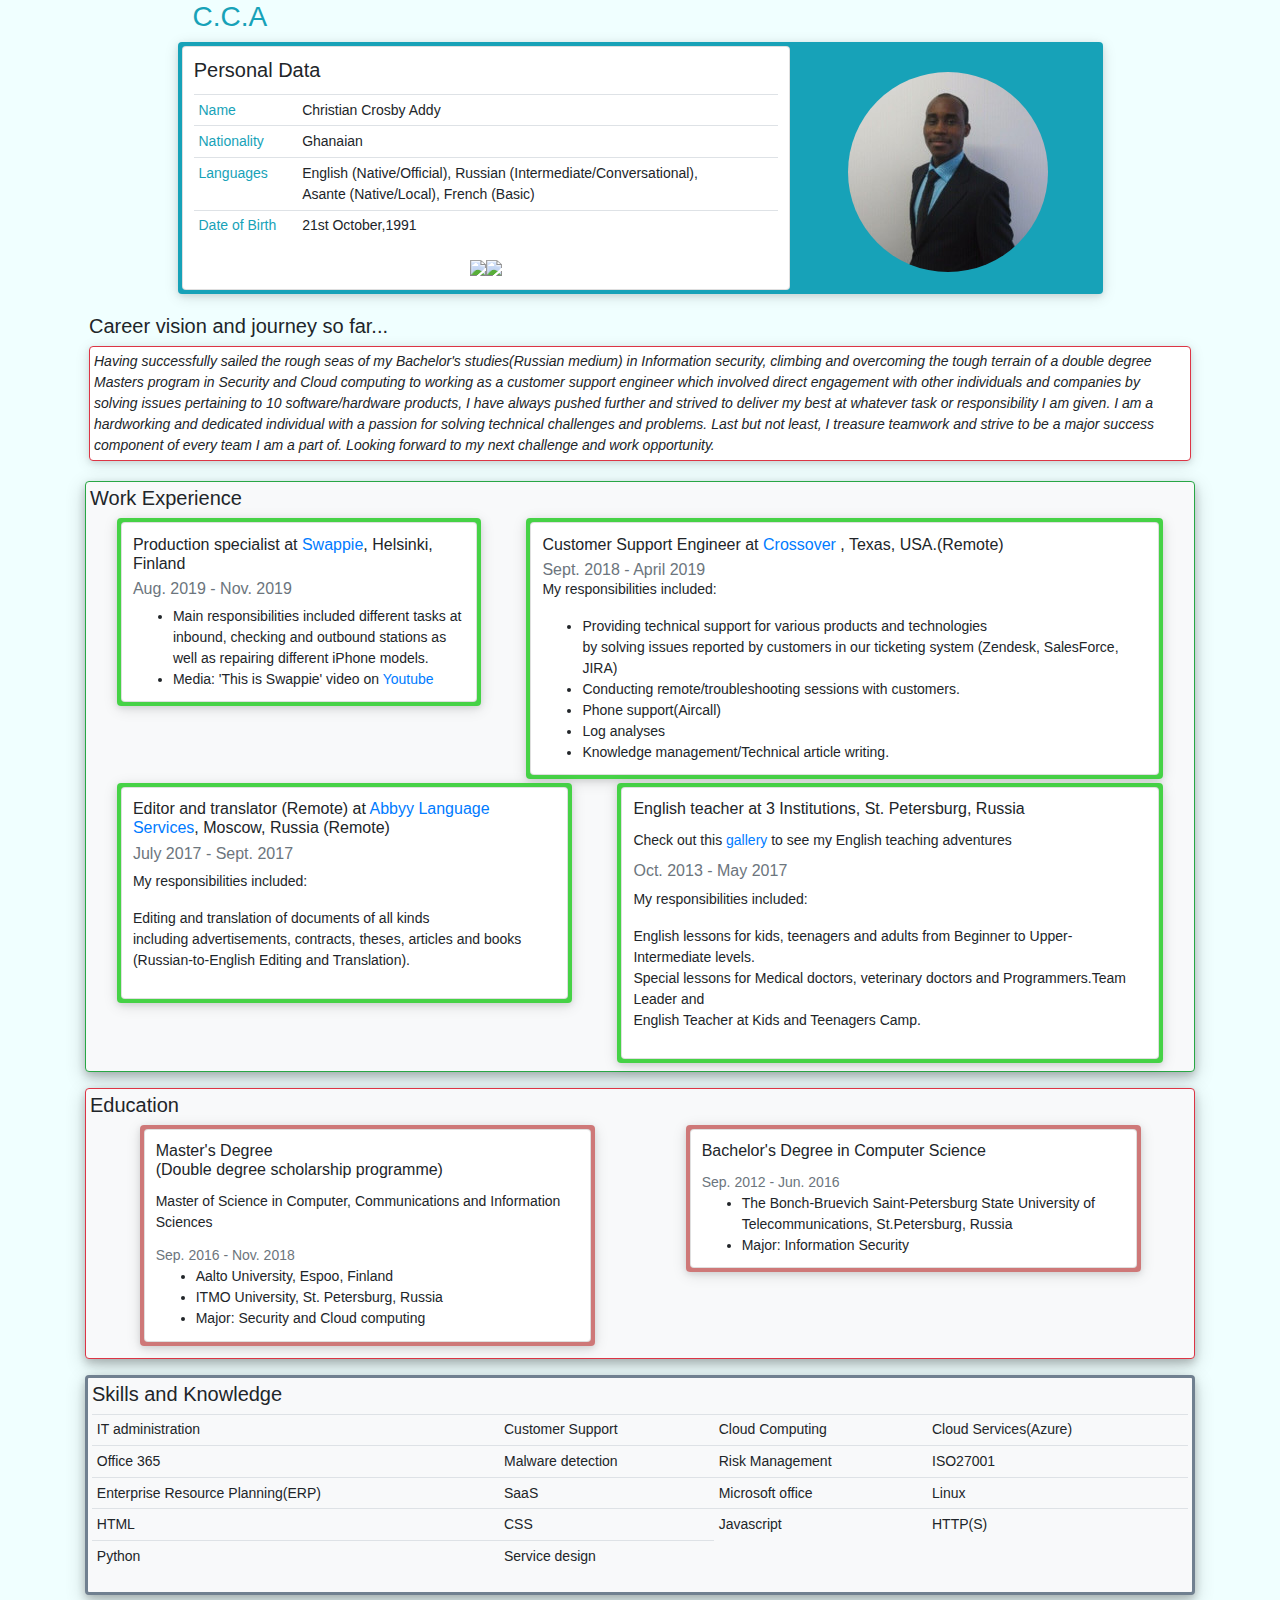
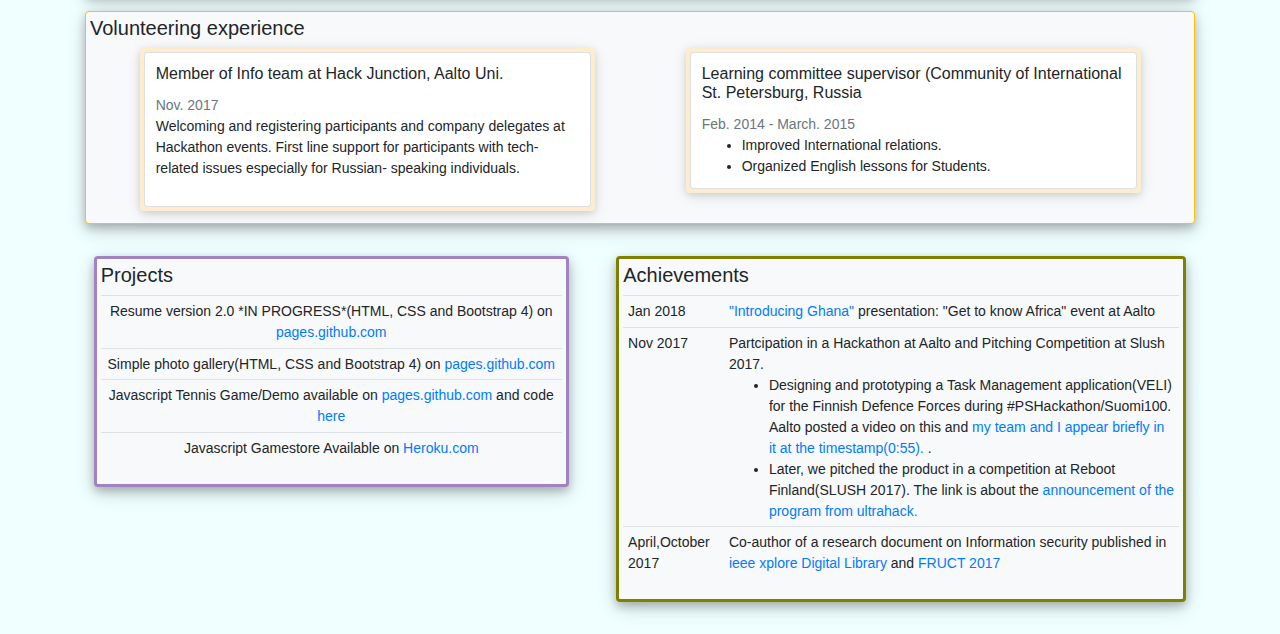
==== commit b008405e: "fix broken link and modify content achievement sec" ====
--- a/index.html
+++ b/index.html
@@ -18,10 +18,6 @@
     <!-- <link rel="stylesheet" href="https://use.fontawesome.com/releases/v5.9.0/css/fontawesome.css" integrity="sha384-NnhYAEceBbm5rQuNvCv6o4iIoPZlkaWfvuXVh4XkRNvHWKgu/Mk2nEjFZpPQdwiz" crossorigin="anonymous"> -->
     <script src="https://kit.fontawesome.com/73251abeca.js"></script>
 
-    <!-- Javascript -->
-    <script src="https://ajax.googleapis.com/ajax/libs/jquery/3.4.1/jquery.min.js"></script>
-    <script src="https://cdnjs.cloudflare.com/ajax/libs/popper.js/1.14.7/umd/popper.min.js"></script>
-    <script src="https://maxcdn.bootstrapcdn.com/bootstrap/4.3.1/js/bootstrap.min.js"></script>
 
     <title>Christian Addy - Resume</title>
 </head>
@@ -340,7 +336,20 @@
         </tr>
         <tr>
           <td>Nov 2017</td>
-          <td class="text-break">Pitching competition in Reboot Finland(SLUSH 2017)/<a href="https://goo.gl/rmZju6">my pitch with teammate(40:05 - 44:38)</a>/Task Management application(VELI) for the FDF/Suomi100</td>
+            <td class="text-break">
+              Partcipation in a Hackathon at Aalto and Pitching Competition at Slush 2017.
+              <ul>
+                <li>Designing and prototyping a Task Management application(VELI) for the Finnish Defence Forces during #PSHackathon/Suomi100. Aalto posted a video on this and 
+                  <a
+                    href="https://www.linkedin.com/posts/christian-crosby-addy-b1341382_what-if-persistent-business-problems-could-activity-6438340282533584896-PI98/">my
+                    team and I appear briefly in it at the timestamp(0:55).
+                  </a>
+                 .</li>
+                <li>Later, we pitched the product in a competition at Reboot Finland(SLUSH 2017). The link is about the 
+                  <a href="https://www.facebook.com/ultrahackhq/posts/1991866234389985">announcement of the program from ultrahack.</a>
+                </li>
+              </ul>
+            </td>       
         </tr>
         <tr>
           <td>April,October 2017</td>
@@ -355,4 +364,11 @@
 <!-- End of Skills and Knowledge section -->
 
   </section>
-</body>
+
+  <!-- Javascript -->
+  <script src="https://ajax.googleapis.com/ajax/libs/jquery/3.4.1/jquery.min.js"></script>
+  <script src="https://cdnjs.cloudflare.com/ajax/libs/popper.js/1.14.7/umd/popper.min.js"></script>
+  <script src="https://maxcdn.bootstrapcdn.com/bootstrap/4.3.1/js/bootstrap.min.js"></script>
+
+  </body>
+</html>
